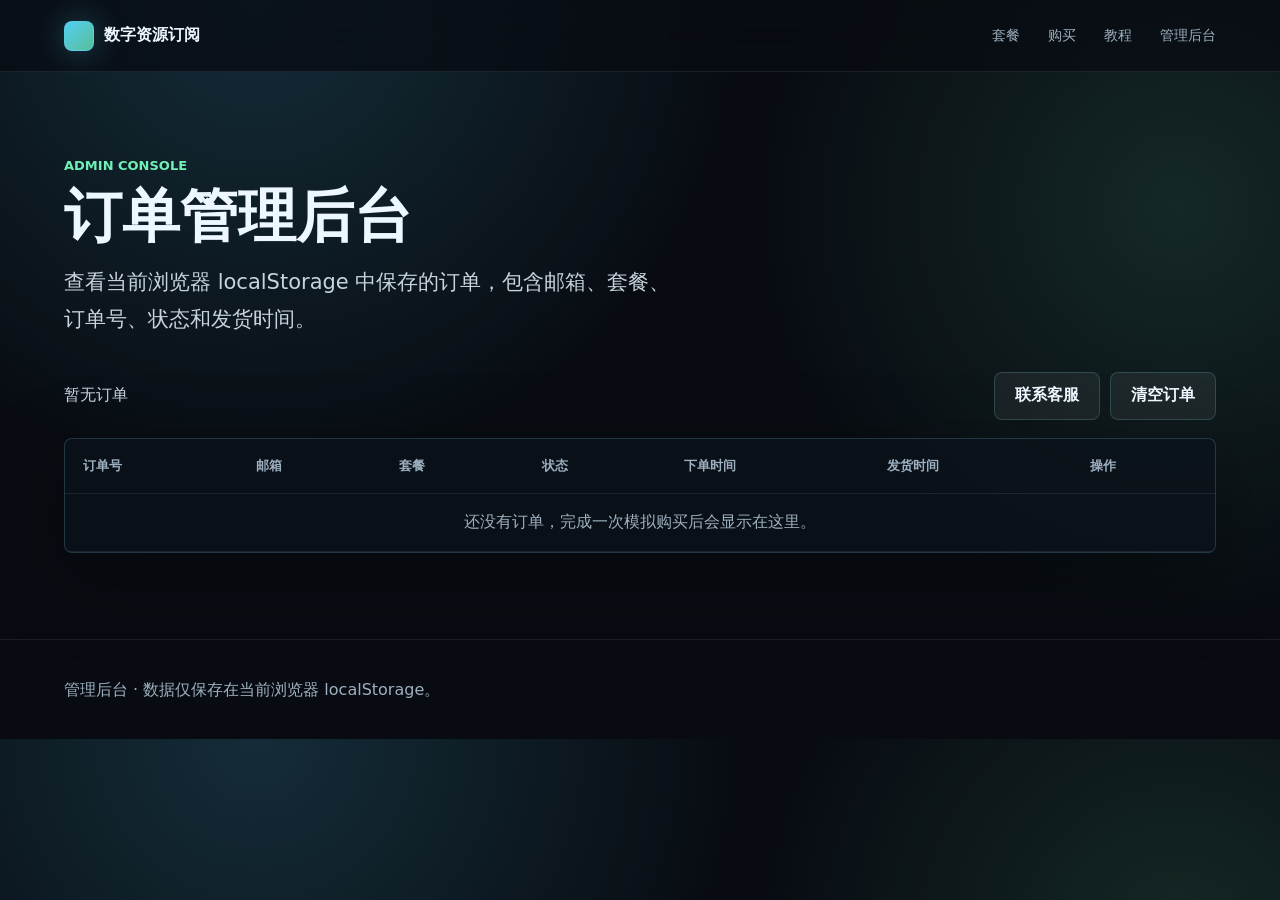
==== admin.html @ ba16358e "Add files via upload" ====
<!doctype html>
<html lang="zh-CN">
  <head>
    <meta charset="UTF-8" />
    <meta name="viewport" content="width=device-width, initial-scale=1.0" />
    <title>订单管理后台 | 数字资源订阅</title>
    <link rel="stylesheet" href="styles.css" />
  </head>
  <body>
    <header class="site-header">
      <a class="brand" href="index.html" aria-label="返回数字资源订阅首页">
        <span class="brand-mark"></span>
        <span>数字资源订阅</span>
      </a>
      <nav class="nav">
        <a href="index.html#plans">套餐</a>
        <a href="index.html#purchase">购买</a>
        <a href="index.html#tutorial">教程</a>
        <a href="admin.html">管理后台</a>
      </nav>
    </header>

    <main>
      <section class="section admin-page">
        <div class="section-heading">
          <p class="eyebrow">Admin Console</p>
          <h1>订单管理后台</h1>
          <p class="hero-copy">查看当前浏览器 localStorage 中保存的订单，包含邮箱、套餐、订单号、状态和发货时间。</p>
        </div>

        <div class="admin-toolbar">
          <p id="orderCount">暂无订单</p>
          <div class="admin-actions">
            <button class="ghost-btn" id="contactButton" type="button">联系客服</button>
            <button class="ghost-btn" id="clearOrders" type="button">清空订单</button>
          </div>
        </div>
        <div class="table-wrap">
          <table>
            <thead>
              <tr>
                <th>订单号</th>
                <th>邮箱</th>
                <th>套餐</th>
                <th>状态</th>
                <th>下单时间</th>
                <th>发货时间</th>
                <th>操作</th>
              </tr>
            </thead>
            <tbody id="ordersTable"></tbody>
          </table>
        </div>
      </section>
    </main>

    <footer class="footer">
      <p>管理后台 · 数据仅保存在当前浏览器 localStorage。</p>
    </footer>

    <div class="toast" id="toast" role="status" aria-live="polite"></div>
    <script src="app.js"></script>
  </body>
</html>
---- styles.css ----
:root {
  --bg: #080c12;
  --panel: rgba(14, 22, 32, 0.82);
  --panel-solid: #101823;
  --line: rgba(141, 232, 255, 0.18);
  --text: #edf7ff;
  --muted: #9db0bf;
  --cyan: #55d7ff;
  --emerald: #70f0b6;
  --silver: #c7d3dd;
  --danger: #ff7878;
  --shadow: 0 24px 80px rgba(0, 0, 0, 0.36);
}

* {
  box-sizing: border-box;
}

html {
  scroll-behavior: smooth;
}

body {
  margin: 0;
  color: var(--text);
  background:
    radial-gradient(circle at 20% 0%, rgba(85, 215, 255, 0.16), transparent 30rem),
    radial-gradient(circle at 92% 28%, rgba(112, 240, 182, 0.12), transparent 26rem),
    var(--bg);
  font-family:
    Inter, "PingFang SC", "Microsoft YaHei", system-ui, -apple-system, BlinkMacSystemFont, sans-serif;
}

a {
  color: inherit;
  text-decoration: none;
}

button,
input,
select {
  font: inherit;
}

.site-header {
  position: sticky;
  top: 0;
  z-index: 10;
  display: flex;
  align-items: center;
  justify-content: space-between;
  gap: 24px;
  min-height: 72px;
  padding: 14px clamp(18px, 5vw, 72px);
  border-bottom: 1px solid rgba(255, 255, 255, 0.08);
  background: rgba(8, 12, 18, 0.78);
  backdrop-filter: blur(18px);
}

.brand {
  display: inline-flex;
  align-items: center;
  gap: 10px;
  font-weight: 700;
  white-space: nowrap;
}

.brand-mark {
  width: 30px;
  height: 30px;
  border: 1px solid rgba(85, 215, 255, 0.55);
  border-radius: 8px;
  background:
    linear-gradient(135deg, rgba(85, 215, 255, 0.95), rgba(112, 240, 182, 0.76)),
    #102231;
  box-shadow: 0 0 32px rgba(85, 215, 255, 0.32);
}

.nav {
  display: flex;
  align-items: center;
  gap: clamp(12px, 3vw, 28px);
  color: var(--muted);
  font-size: 14px;
}

.nav a:hover {
  color: var(--text);
}

.hero {
  position: relative;
  min-height: 690px;
  display: grid;
  align-items: center;
  padding: 88px clamp(18px, 5vw, 72px) 70px;
  overflow: hidden;
}

.hero-bg {
  position: absolute;
  inset: 0;
  background:
    linear-gradient(90deg, rgba(8, 12, 18, 0.94) 0%, rgba(8, 12, 18, 0.72) 42%, rgba(8, 12, 18, 0.28) 100%),
    url("assets/hero-tech.png") center / cover no-repeat;
  opacity: 0.96;
}

.hero::after {
  content: "";
  position: absolute;
  inset: auto 0 0;
  height: 120px;
  background: linear-gradient(180deg, transparent, var(--bg));
}

.hero-content {
  position: relative;
  z-index: 1;
  max-width: 760px;
}

.eyebrow,
.plan-label,
.panel-kicker {
  margin: 0 0 14px;
  color: var(--emerald);
  font-size: 13px;
  font-weight: 700;
  letter-spacing: 0;
  text-transform: uppercase;
}

h1,
h2,
h3,
p {
  margin-top: 0;
}

h1 {
  max-width: 740px;
  margin-bottom: 22px;
  font-size: clamp(42px, 6.7vw, 78px);
  line-height: 1.02;
  letter-spacing: 0;
}

h2 {
  margin-bottom: 0;
  font-size: clamp(28px, 4vw, 44px);
  letter-spacing: 0;
}

h3 {
  margin-bottom: 10px;
  font-size: 24px;
}

.hero-copy {
  max-width: 620px;
  color: var(--silver);
  font-size: clamp(17px, 2vw, 21px);
  line-height: 1.75;
}

.hero-actions {
  display: flex;
  flex-wrap: wrap;
  gap: 14px;
  margin-top: 34px;
}

.primary-btn,
.secondary-btn,
.plan-btn,
.send-btn,
.ghost-btn,
.mini-btn {
  min-height: 48px;
  border: 0;
  border-radius: 8px;
  padding: 0 20px;
  cursor: pointer;
  font-weight: 700;
  transition:
    transform 0.18s ease,
    border-color 0.18s ease,
    background 0.18s ease;
}

.primary-btn,
.plan-btn,
.send-btn {
  display: inline-flex;
  align-items: center;
  justify-content: center;
  color: #051018;
  background: linear-gradient(135deg, var(--cyan), var(--emerald));
  box-shadow: 0 14px 34px rgba(85, 215, 255, 0.22);
}

.secondary-btn,
.ghost-btn,
.mini-btn {
  display: inline-flex;
  align-items: center;
  justify-content: center;
  color: var(--text);
  border: 1px solid var(--line);
  background: rgba(255, 255, 255, 0.06);
}

.primary-btn:hover,
.secondary-btn:hover,
.plan-btn:hover,
.send-btn:hover,
.ghost-btn:hover,
.mini-btn:hover {
  transform: translateY(-1px);
}

.send-btn:disabled,
.secondary-btn:disabled {
  cursor: not-allowed;
  color: rgba(237, 247, 255, 0.45);
  background: rgba(255, 255, 255, 0.08);
  box-shadow: none;
  transform: none;
}

.full {
  width: 100%;
}

.trust-strip {
  display: flex;
  flex-wrap: wrap;
  gap: 10px;
  margin-top: 34px;
}

.trust-strip span {
  padding: 10px 13px;
  border: 1px solid rgba(255, 255, 255, 0.12);
  border-radius: 8px;
  background: rgba(7, 14, 22, 0.62);
  color: var(--silver);
  font-size: 14px;
}

.section {
  padding: 86px clamp(18px, 5vw, 72px);
}

.section-heading {
  max-width: 840px;
  margin-bottom: 34px;
}

.plans {
  display: grid;
  grid-template-columns: repeat(3, minmax(0, 1fr));
  gap: 18px;
}

.plan-card,
.checkout-panel,
.order-panel,
.tutorial-grid article {
  border: 1px solid var(--line);
  border-radius: 8px;
  background: linear-gradient(180deg, rgba(16, 24, 35, 0.86), rgba(12, 18, 27, 0.72));
  box-shadow: var(--shadow);
}

.plan-card {
  position: relative;
  display: flex;
  min-height: 460px;
  flex-direction: column;
  justify-content: space-between;
  gap: 28px;
  padding: 28px;
}

.plan-card.featured {
  border-color: rgba(112, 240, 182, 0.5);
  background: linear-gradient(180deg, rgba(18, 35, 42, 0.92), rgba(12, 19, 29, 0.78));
}

.badge {
  position: absolute;
  top: 20px;
  right: 20px;
  padding: 7px 10px;
  border-radius: 8px;
  color: #06130f;
  background: var(--emerald);
  font-size: 13px;
  font-weight: 800;
}

.price {
  margin-bottom: 16px;
  color: var(--cyan);
  font-size: 42px;
  font-weight: 800;
}

.price span {
  color: var(--muted);
  font-size: 16px;
  font-weight: 600;
}

.plan-desc,
.tutorial-grid p,
.order-panel p,
.delivery-result p,
.footer p {
  color: var(--muted);
  line-height: 1.7;
}

.plan-card ul {
  display: grid;
  gap: 12px;
  margin: 0;
  padding: 0;
  list-style: none;
  color: var(--silver);
}

.plan-card li::before {
  content: "";
  display: inline-block;
  width: 8px;
  height: 8px;
  margin-right: 10px;
  border-radius: 999px;
  background: var(--emerald);
}

.purchase-band,
.admin-band {
  background: rgba(255, 255, 255, 0.025);
}

.checkout-layout {
  display: grid;
  grid-template-columns: minmax(0, 1fr) minmax(320px, 0.72fr);
  gap: 18px;
}

.checkout-panel,
.order-panel {
  padding: 28px;
}

label {
  display: block;
  margin: 0 0 9px;
  color: var(--silver);
  font-size: 14px;
  font-weight: 700;
}

input,
select {
  width: 100%;
  min-height: 52px;
  margin-bottom: 18px;
  border: 1px solid rgba(255, 255, 255, 0.13);
  border-radius: 8px;
  padding: 0 14px;
  color: var(--text);
  background: rgba(255, 255, 255, 0.07);
  outline: none;
}

select option {
  color: #101823;
}

input:focus,
select:focus {
  border-color: rgba(85, 215, 255, 0.8);
  box-shadow: 0 0 0 4px rgba(85, 215, 255, 0.14);
}

.order-panel {
  display: flex;
  flex-direction: column;
  justify-content: space-between;
  gap: 30px;
}

.order-meta {
  display: grid;
  gap: 7px;
  border: 1px solid rgba(85, 215, 255, 0.22);
  border-radius: 8px;
  padding: 14px;
  background: rgba(85, 215, 255, 0.06);
}

.order-meta span {
  color: var(--muted);
  font-size: 13px;
}

.order-meta strong {
  color: var(--cyan);
  font-size: 18px;
  overflow-wrap: anywhere;
}

.order-actions {
  display: grid;
  grid-template-columns: repeat(2, minmax(0, 1fr));
  gap: 10px;
}

.delivery-result {
  margin-top: 28px;
  border: 1px solid rgba(112, 240, 182, 0.24);
  border-radius: 8px;
  padding: 28px;
  background:
    linear-gradient(135deg, rgba(85, 215, 255, 0.08), rgba(112, 240, 182, 0.06)),
    rgba(12, 18, 27, 0.72);
  box-shadow: var(--shadow);
}

.section-heading.compact {
  margin-bottom: 24px;
}

.delivery-grid {
  display: grid;
  grid-template-columns: minmax(280px, 0.72fr) minmax(0, 1fr);
  gap: 18px;
}

.resource-panel,
.email-panel {
  border: 1px solid var(--line);
  border-radius: 8px;
  padding: 22px;
  background: rgba(8, 14, 22, 0.62);
}

.resource-panel h3 {
  color: var(--cyan);
  overflow-wrap: anywhere;
}

.resource-qr {
  display: block;
  width: min(260px, 100%);
  aspect-ratio: 1;
  margin: 18px auto;
  border: 10px solid rgba(237, 247, 255, 0.94);
  border-radius: 8px;
  background: #fff;
  object-fit: contain;
}

.delivery-actions,
.email-panel-head {
  display: flex;
  flex-wrap: wrap;
  align-items: center;
  justify-content: space-between;
  gap: 10px;
}

.email-panel pre {
  max-height: 360px;
  margin: 18px 0 0;
  overflow: auto;
  border: 1px solid rgba(255, 255, 255, 0.1);
  border-radius: 8px;
  padding: 16px;
  color: var(--silver);
  background: rgba(255, 255, 255, 0.05);
  font-family: Consolas, "SFMono-Regular", monospace;
  font-size: 13px;
  line-height: 1.7;
  white-space: pre-wrap;
}

.tutorial-grid {
  display: grid;
  grid-template-columns: repeat(4, minmax(0, 1fr));
  gap: 18px;
}

.tutorial-grid article {
  min-height: 250px;
  padding: 24px;
}

.step {
  display: block;
  margin-bottom: 20px;
  color: var(--cyan);
  font-size: 34px;
  font-weight: 900;
}

.admin-toolbar {
  display: flex;
  align-items: center;
  justify-content: space-between;
  gap: 18px;
  margin-bottom: 18px;
}

.admin-toolbar p {
  margin: 0;
  color: var(--silver);
}

.admin-actions {
  display: flex;
  flex-wrap: wrap;
  gap: 10px;
}

.admin-page h1 {
  max-width: 780px;
  margin-bottom: 18px;
  font-size: clamp(34px, 5vw, 58px);
}

.table-wrap {
  overflow-x: auto;
  border: 1px solid var(--line);
  border-radius: 8px;
  background: rgba(12, 18, 27, 0.72);
  box-shadow: var(--shadow);
}

table {
  width: 100%;
  min-width: 980px;
  border-collapse: collapse;
}

th,
td {
  padding: 18px;
  border-bottom: 1px solid rgba(255, 255, 255, 0.08);
  text-align: left;
  vertical-align: middle;
}

th {
  color: var(--muted);
  font-size: 13px;
  font-weight: 800;
  text-transform: uppercase;
}

td {
  color: var(--silver);
}

.status {
  display: inline-flex;
  min-width: 86px;
  justify-content: center;
  border-radius: 8px;
  padding: 7px 10px;
  font-size: 13px;
  font-weight: 800;
}

.status.pending {
  color: #071018;
  background: #ffd36e;
}

.status.paid {
  color: #041019;
  background: var(--cyan);
}

.status.sent {
  color: #04150e;
  background: var(--emerald);
}

.status-select {
  width: auto;
  min-width: 112px;
  min-height: 38px;
  margin: 10px 0 0;
  padding: 0 10px;
  font-size: 13px;
}

.table-actions {
  display: flex;
  flex-wrap: wrap;
  gap: 8px;
}

.mini-btn {
  min-height: 36px;
  padding: 0 12px;
  color: var(--silver);
  font-size: 13px;
  box-shadow: none;
}

.empty {
  text-align: center;
  color: var(--muted);
}

.footer {
  padding: 36px clamp(18px, 5vw, 72px);
  border-top: 1px solid rgba(255, 255, 255, 0.08);
}

.footer p {
  margin: 0;
}

.modal {
  position: fixed;
  inset: 0;
  z-index: 30;
  display: none;
  place-items: center;
  padding: 18px;
}

.modal.open {
  display: grid;
}

.modal-backdrop {
  position: absolute;
  inset: 0;
  background: rgba(2, 6, 10, 0.72);
  backdrop-filter: blur(10px);
}

.modal-panel {
  position: relative;
  z-index: 1;
  width: min(440px, 100%);
  border: 1px solid rgba(85, 215, 255, 0.24);
  border-radius: 8px;
  padding: 28px;
  background: linear-gradient(180deg, rgba(18, 29, 42, 0.98), rgba(8, 13, 20, 0.98));
  box-shadow: 0 30px 90px rgba(0, 0, 0, 0.5);
}

.modal-close {
  position: absolute;
  top: 14px;
  right: 14px;
  width: 36px;
  height: 36px;
  border: 1px solid var(--line);
  border-radius: 8px;
  color: var(--text);
  background: rgba(255, 255, 255, 0.06);
  cursor: pointer;
  font-size: 24px;
  line-height: 1;
}

.pay-qr {
  display: block;
  width: min(300px, 100%);
  max-height: 52vh;
  margin: 22px auto 16px;
  border: 10px solid rgba(237, 247, 255, 0.94);
  border-radius: 8px;
  background: #fff;
  object-fit: contain;
}

.pay-note {
  margin-bottom: 18px;
  color: var(--muted);
  font-size: 14px;
  line-height: 1.7;
}

.image-error {
  margin: -4px 0 16px;
  border: 1px solid rgba(255, 120, 120, 0.32);
  border-radius: 8px;
  padding: 10px 12px;
  color: #ffd1d1;
  background: rgba(255, 120, 120, 0.08);
  font-size: 14px;
}

.toast {
  position: fixed;
  right: 18px;
  bottom: 18px;
  z-index: 40;
  max-width: min(420px, calc(100% - 36px));
  border: 1px solid rgba(112, 240, 182, 0.3);
  border-radius: 8px;
  padding: 13px 15px;
  color: var(--text);
  background: rgba(10, 20, 28, 0.94);
  box-shadow: var(--shadow);
  opacity: 0;
  pointer-events: none;
  transform: translateY(12px);
  transition:
    opacity 0.18s ease,
    transform 0.18s ease;
}

.toast.show {
  opacity: 1;
  transform: translateY(0);
}

@media (max-width: 920px) {
  .site-header {
    align-items: flex-start;
    flex-direction: column;
  }

  .nav {
    width: 100%;
    overflow-x: auto;
    padding-bottom: 4px;
  }

  .hero {
    min-height: 640px;
  }

  .plans,
  .checkout-layout,
  .delivery-grid,
  .tutorial-grid {
    grid-template-columns: 1fr;
  }

  .plan-card,
  .tutorial-grid article {
    min-height: auto;
  }
}

@media (max-width: 560px) {
  .site-header {
    min-height: auto;
    padding: 14px 16px;
  }

  .nav {
    gap: 18px;
    font-size: 13px;
  }

  .hero,
  .section {
    padding-left: 16px;
    padding-right: 16px;
  }

  .hero {
    min-height: 610px;
    padding-top: 74px;
  }

  .hero-bg {
    background:
      linear-gradient(180deg, rgba(8, 12, 18, 0.92), rgba(8, 12, 18, 0.66)),
      url("assets/hero-tech.png") 58% center / cover no-repeat;
  }

  .primary-btn,
  .secondary-btn {
    width: 100%;
  }

  .order-actions {
    grid-template-columns: 1fr;
  }

  .checkout-panel,
  .order-panel,
  .plan-card,
  .tutorial-grid article {
    padding: 22px;
  }

  .admin-toolbar {
    align-items: stretch;
    flex-direction: column;
  }

  .admin-actions {
    flex-direction: column;
  }
}
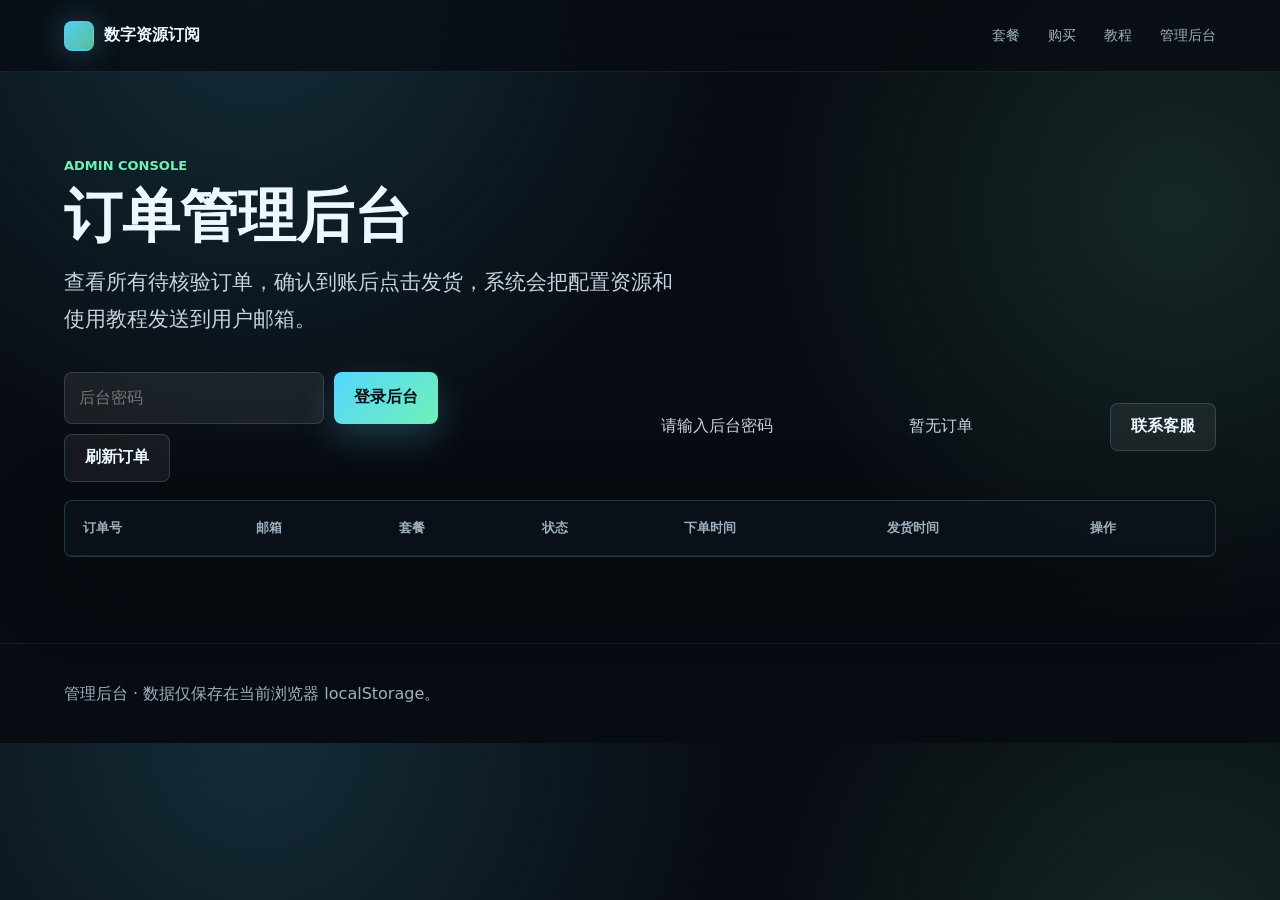
==== commit 9f841ef9: "Add files via upload 更新售卖方式" ====
--- a/admin.html
+++ b/admin.html
@@ -25,14 +25,19 @@
         <div class="section-heading">
           <p class="eyebrow">Admin Console</p>
           <h1>订单管理后台</h1>
-          <p class="hero-copy">查看当前浏览器 localStorage 中保存的订单，包含邮箱、套餐、订单号、状态和发货时间。</p>
+          <p class="hero-copy">查看所有待核验订单，确认到账后点击发货，系统会把配置资源和使用教程发送到用户邮箱。</p>
         </div>
 
         <div class="admin-toolbar">
+          <div class="admin-login">
+            <input id="adminPassword" type="password" placeholder="后台密码" />
+            <button class="primary-btn" id="adminLogin" type="button">登录后台</button>
+            <button class="ghost-btn" id="refreshOrders" type="button">刷新订单</button>
+          </div>
+          <p id="adminStatus">请输入后台密码</p>
           <p id="orderCount">暂无订单</p>
           <div class="admin-actions">
             <button class="ghost-btn" id="contactButton" type="button">联系客服</button>
-            <button class="ghost-btn" id="clearOrders" type="button">清空订单</button>
           </div>
         </div>
         <div class="table-wrap">
@@ -59,6 +64,6 @@
     </footer>
 
     <div class="toast" id="toast" role="status" aria-live="polite"></div>
-    <script src="app.js"></script>
+    <script src="admin.js"></script>
   </body>
 </html>
--- a/styles.css
+++ b/styles.css
@@ -529,6 +529,17 @@
   gap: 10px;
 }
 
+.admin-login {
+  display: flex;
+  flex-wrap: wrap;
+  gap: 10px;
+}
+
+.admin-login input {
+  width: min(260px, 100%);
+  margin-bottom: 0;
+}
+
 .admin-page h1 {
   max-width: 780px;
   margin-bottom: 18px;
@@ -614,6 +625,12 @@
   color: var(--silver);
   font-size: 13px;
   box-shadow: none;
+}
+
+.mini-btn:disabled {
+  cursor: not-allowed;
+  opacity: 0.55;
+  transform: none;
 }
 
 .empty {
@@ -810,4 +827,12 @@
   .admin-actions {
     flex-direction: column;
   }
-}
+
+  .admin-login {
+    flex-direction: column;
+  }
+
+  .admin-login input {
+    width: 100%;
+  }
+}
